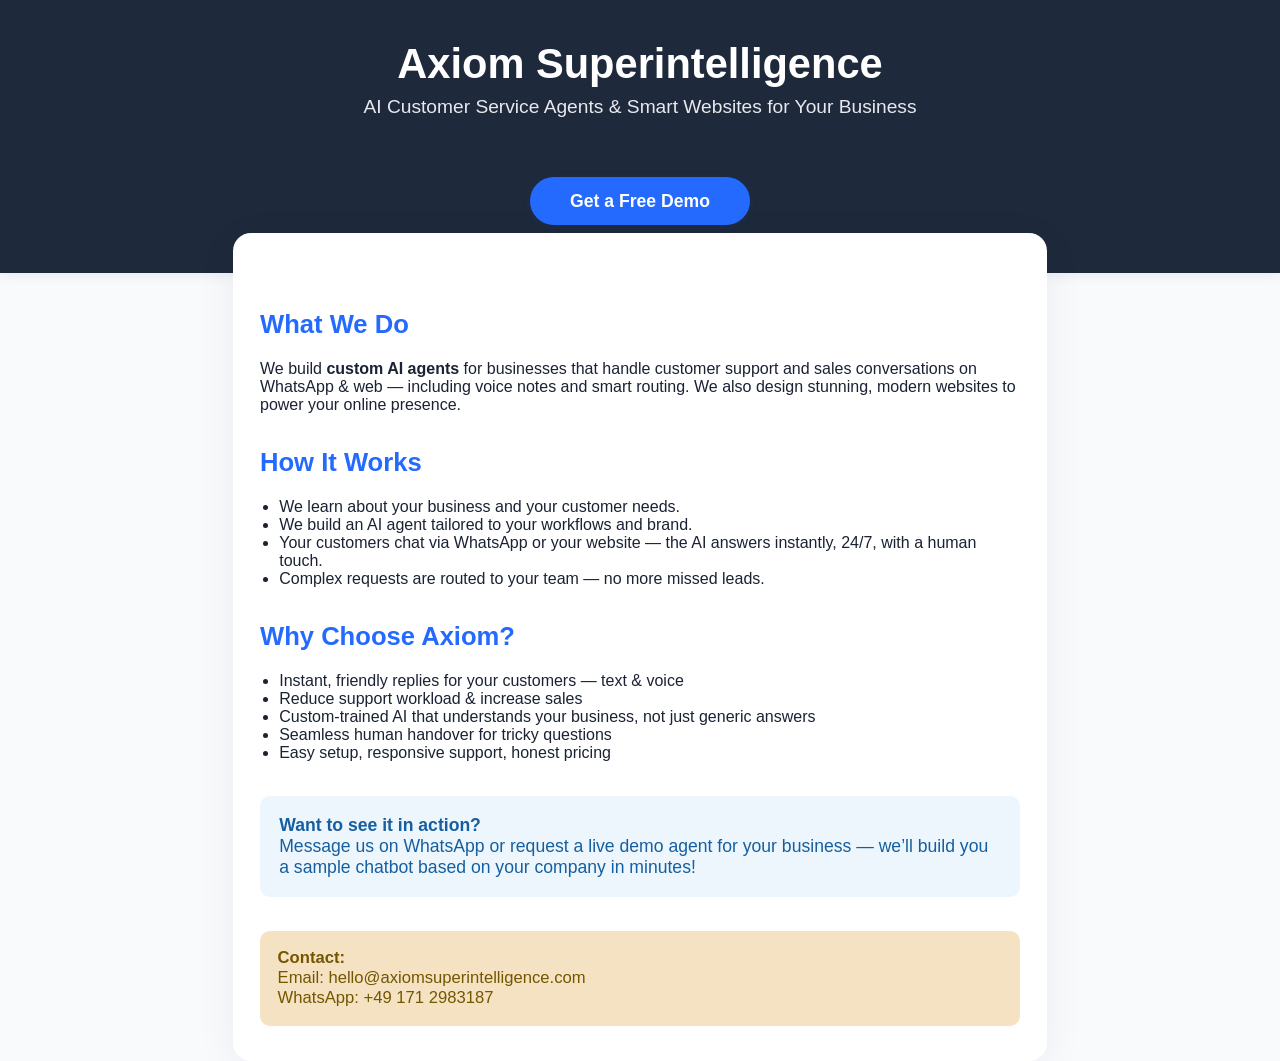
==== index.html @ 1ef70d8b "Initial placeholder site" ====
<!DOCTYPE html>
<html lang="en">
<head>
  <meta charset="UTF-8">
  <meta name="viewport" content="width=device-width, initial-scale=1.0">
  <title>Axiom Superintelligence</title>
  <style>
    body { font-family: 'Segoe UI', Arial, sans-serif; margin: 0; background: #f8fafc; color: #1a2233; }
    header { background: #1e293b; color: #fff; padding: 2.5rem 1rem 3rem 1rem; text-align: center; box-shadow: 0 2px 12px rgba(30,40,60,0.08); }
    h1 { font-size: 2.6rem; margin: 0 0 0.5rem; }
    h2 { margin-top: 2rem; color: #246aff; font-size: 1.6rem; }
    .subtitle { font-size: 1.2rem; color: #e8e9ef; margin-bottom: 2rem; }
    .cta-btn { display: inline-block; margin-top: 1.7rem; background: #246aff; color: #fff; text-decoration: none; font-weight: 600; padding: 0.85rem 2.5rem; border-radius: 30px; font-size: 1.1rem; transition: background 0.15s; box-shadow: 0 1px 10px rgba(36,106,255,0.08); }
    .cta-btn:hover { background: #143ba1; }
    .main { max-width: 760px; margin: -2.5rem auto 0 auto; background: #fff; border-radius: 18px; box-shadow: 0 8px 40px rgba(30,40,60,0.06); padding: 2.8rem 1.7rem 2.2rem 1.7rem; }
    .section { margin-bottom: 2.1rem; }
    ul { padding-left: 1.2em; }
    .demo { background: #eef6fd; border-radius: 10px; padding: 1.2rem; margin-top: 1.5rem; color: #155fa0; font-size: 1.1rem; }
    .contact { background: #f5e2c2; border-radius: 10px; padding: 1.1rem; font-size: 1.04rem; color: #735600; margin-bottom: 0; }
    @media (max-width: 600px){
      .main { padding: 1.2rem 0.3rem; }
      h1 { font-size: 2.1rem; }
      h2 { font-size: 1.22rem; }
    }
  </style>
</head>
<body>
  <header>
    <h1>Axiom Superintelligence</h1>
    <div class="subtitle">AI Customer Service Agents & Smart Websites for Your Business</div>
    <a href="#contact" class="cta-btn">Get a Free Demo</a>
  </header>
  <section class="main">
    <div class="section">
      <h2>What We Do</h2>
      <p>
        We build <b>custom AI agents</b> for businesses that handle customer support and sales conversations on WhatsApp & web — including voice notes and smart routing. We also design stunning, modern websites to power your online presence.
      </p>
    </div>
    <div class="section">
      <h2>How It Works</h2>
      <ul>
        <li>We learn about your business and your customer needs.</li>
        <li>We build an AI agent tailored to your workflows and brand.</li>
        <li>Your customers chat via WhatsApp or your website — the AI answers instantly, 24/7, with a human touch.</li>
        <li>Complex requests are routed to your team — no more missed leads.</li>
      </ul>
    </div>
    <div class="section">
      <h2>Why Choose Axiom?</h2>
      <ul>
        <li>Instant, friendly replies for your customers — text & voice</li>
        <li>Reduce support workload & increase sales</li>
        <li>Custom-trained AI that understands your business, not just generic answers</li>
        <li>Seamless human handover for tricky questions</li>
        <li>Easy setup, responsive support, honest pricing</li>
      </ul>
    </div>
    <div class="section demo">
      <b>Want to see it in action?</b><br>
      Message us on WhatsApp or request a live demo agent for your business — we’ll build you a sample chatbot based on your company in minutes!
    </div>
    <div class="section contact" id="contact">
      <b>Contact:</b><br>
      Email: hello@axiomsuperintelligence.com<br>
      WhatsApp: +49 171 2983187
    </div>
  </section>
</body>
</html>
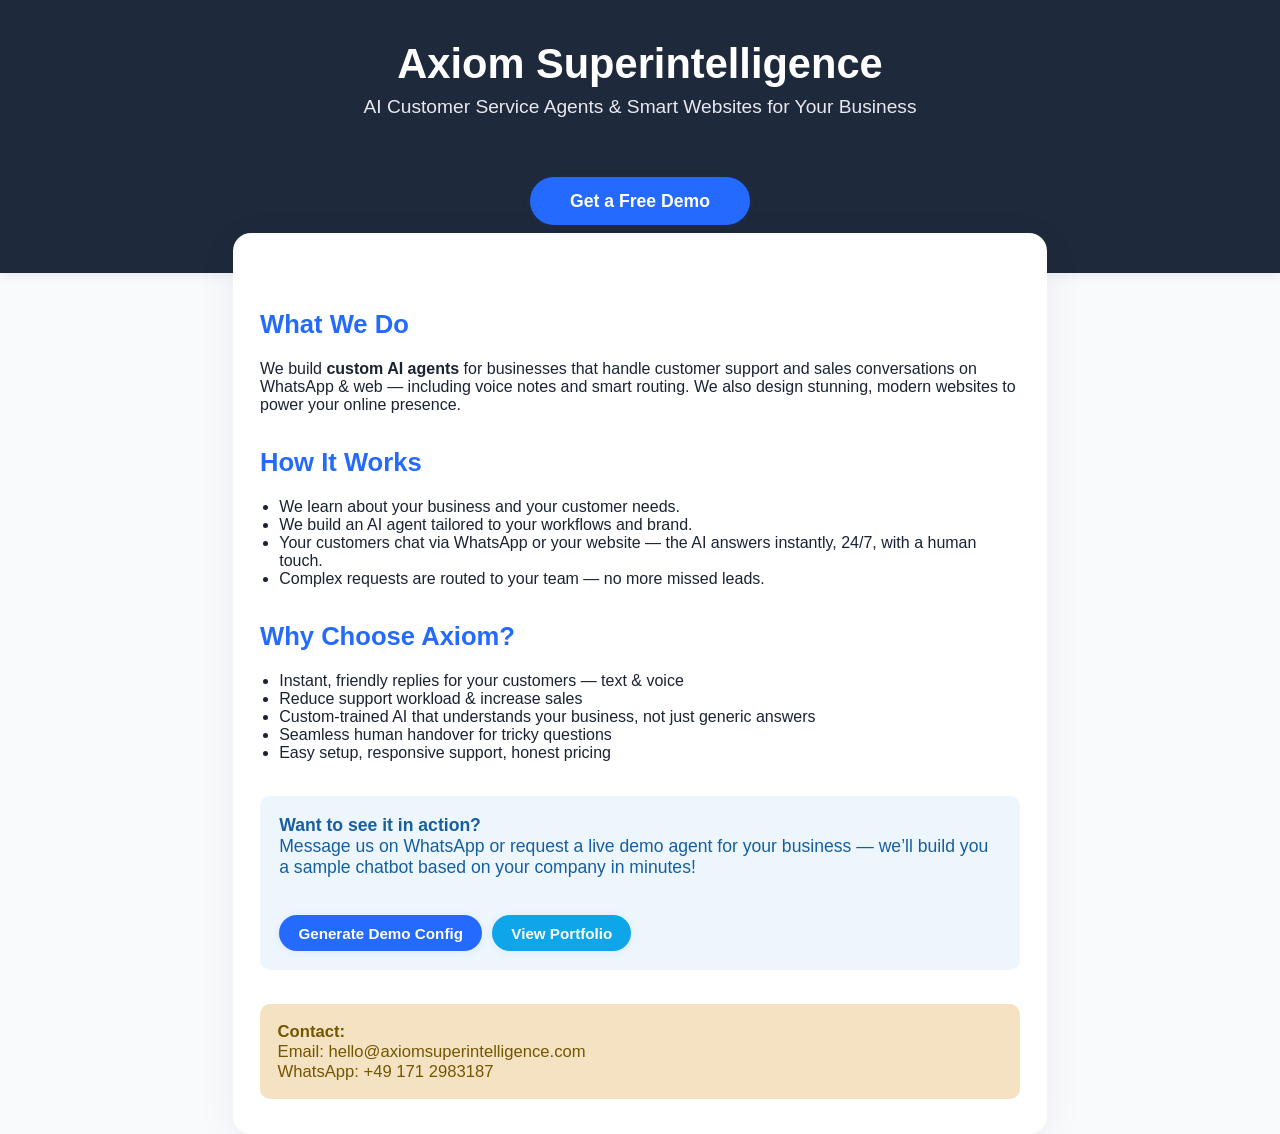
==== commit be1cf89d: "chore(index): add links to /demo-intake and /axiom portfolio from homepage demo section" ====
--- a/index.html
+++ b/index.html
@@ -59,6 +59,10 @@
     <div class="section demo">
       <b>Want to see it in action?</b><br>
       Message us on WhatsApp or request a live demo agent for your business — we’ll build you a sample chatbot based on your company in minutes!
+      <div style="margin-top:10px; display:flex; gap:10px; flex-wrap:wrap;">
+        <a class="cta-btn" href="/demo-intake/" style="padding:0.6rem 1.2rem; font-size:0.95rem;">Generate Demo Config</a>
+        <a class="cta-btn" href="/axiom/" style="padding:0.6rem 1.2rem; font-size:0.95rem; background:#0ea5e9;">View Portfolio</a>
+      </div>
     </div>
     <div class="section contact" id="contact">
       <b>Contact:</b><br>
